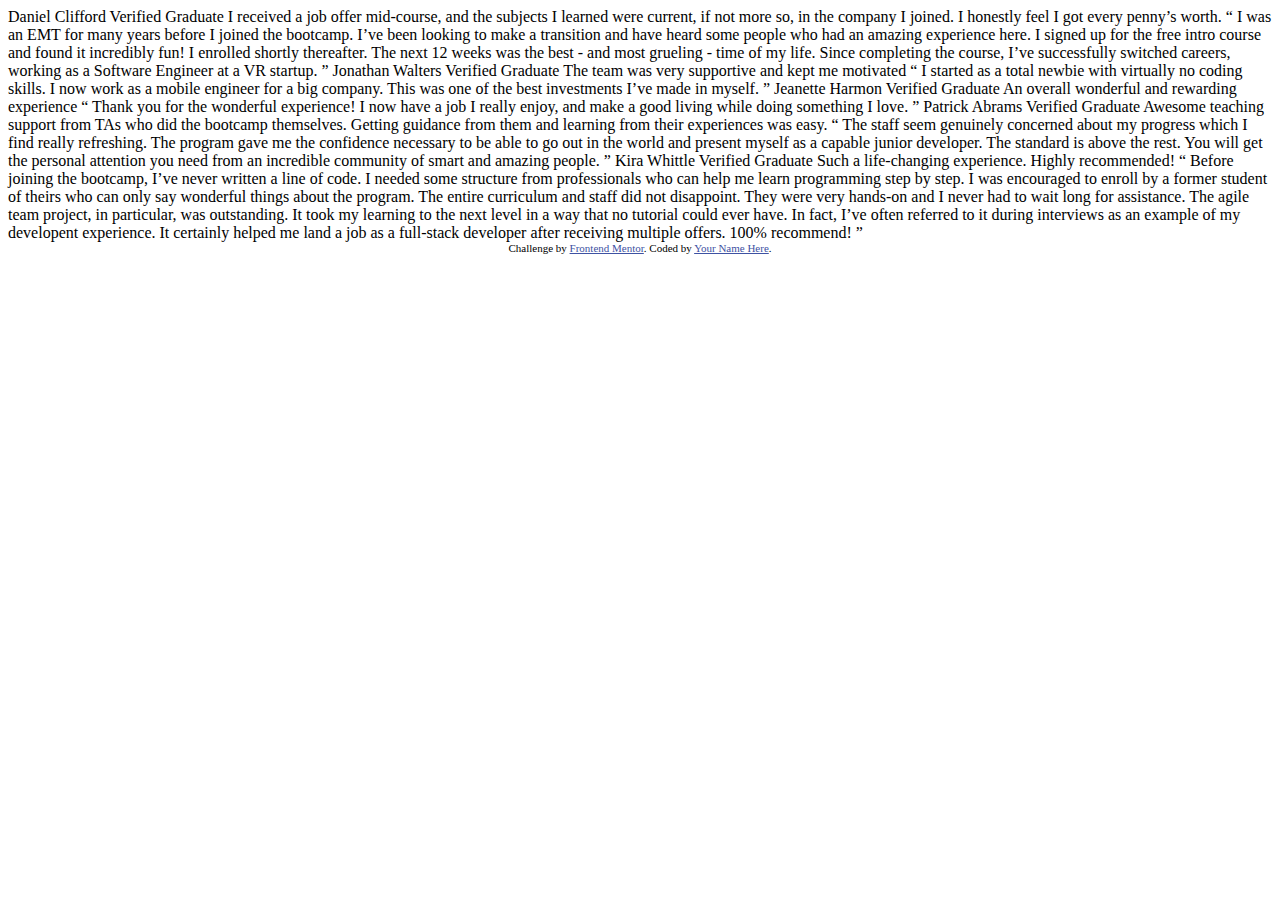
==== index.html @ b3a2058c "Initial commit" ====
<!DOCTYPE html>
<html lang="en">
<head>
  <meta charset="UTF-8">
  <meta name="viewport" content="width=device-width, initial-scale=1.0"> <!-- displays site properly based on user's device -->

  <link rel="icon" type="image/png" sizes="32x32" href="./images/favicon-32x32.png">
  
  <title>Frontend Mentor | [Challenge Name Here]</title>

  <!-- Feel free to remove these styles or customise in your own stylesheet 👍 -->
  <style>
    .attribution { font-size: 11px; text-align: center; }
    .attribution a { color: hsl(228, 45%, 44%); }
  </style>
</head>
<body>
  Daniel Clifford
  Verified Graduate

  I received a job offer mid-course, and the subjects I learned were current, if not more so, 
  in the company I joined. I honestly feel I got every penny’s worth.

  “ I was an EMT for many years before I joined the bootcamp. I’ve been looking to make a 
  transition and have heard some people who had an amazing experience here. I signed up 
  for the free intro course and found it incredibly fun! I enrolled shortly thereafter. 
  The next 12 weeks was the best - and most grueling - time of my life. Since completing 
  the course, I’ve successfully switched careers, working as a Software Engineer at a VR startup. ”

  Jonathan Walters
  Verified Graduate

  The team was very supportive and kept me motivated

  “ I started as a total newbie with virtually no coding skills. I now work as a mobile engineer 
  for a big company. This was one of the best investments I’ve made in myself. ”

  Jeanette Harmon
  Verified Graduate

  An overall wonderful and rewarding experience

  “ Thank you for the wonderful experience! I now have a job I really enjoy, and make a good living 
  while doing something I love. ”

  Patrick Abrams
  Verified Graduate

  Awesome teaching support from TAs who did the bootcamp themselves. Getting guidance from them and 
  learning from their experiences was easy.

  “ The staff seem genuinely concerned about my progress which I find really refreshing. The program 
  gave me the confidence necessary to be able to go out in the world and present myself as a capable 
  junior developer. The standard is above the rest. You will get the personal attention you need from 
  an incredible community of smart and amazing people. ”

  Kira Whittle
  Verified Graduate

  Such a life-changing experience. Highly recommended!

  “ Before joining the bootcamp, I’ve never written a line of code. I needed some structure from 
  professionals who can help me learn programming step by step. I was encouraged to enroll by a former 
  student of theirs who can only say wonderful things about the program. The entire curriculum and staff 
  did not disappoint. They were very hands-on and I never had to wait long for assistance. The agile team 
  project, in particular, was outstanding. It took my learning to the next level in a way that no tutorial 
  could ever have. In fact, I’ve often referred to it during interviews as an example of my developent 
  experience. It certainly helped me land a job as a full-stack developer after receiving multiple offers. 
  100% recommend! ”
  
  <div class="attribution">
    Challenge by <a href="https://www.frontendmentor.io?ref=challenge" target="_blank">Frontend Mentor</a>. 
    Coded by <a href="#">Your Name Here</a>.
  </div>
</body>
</html>
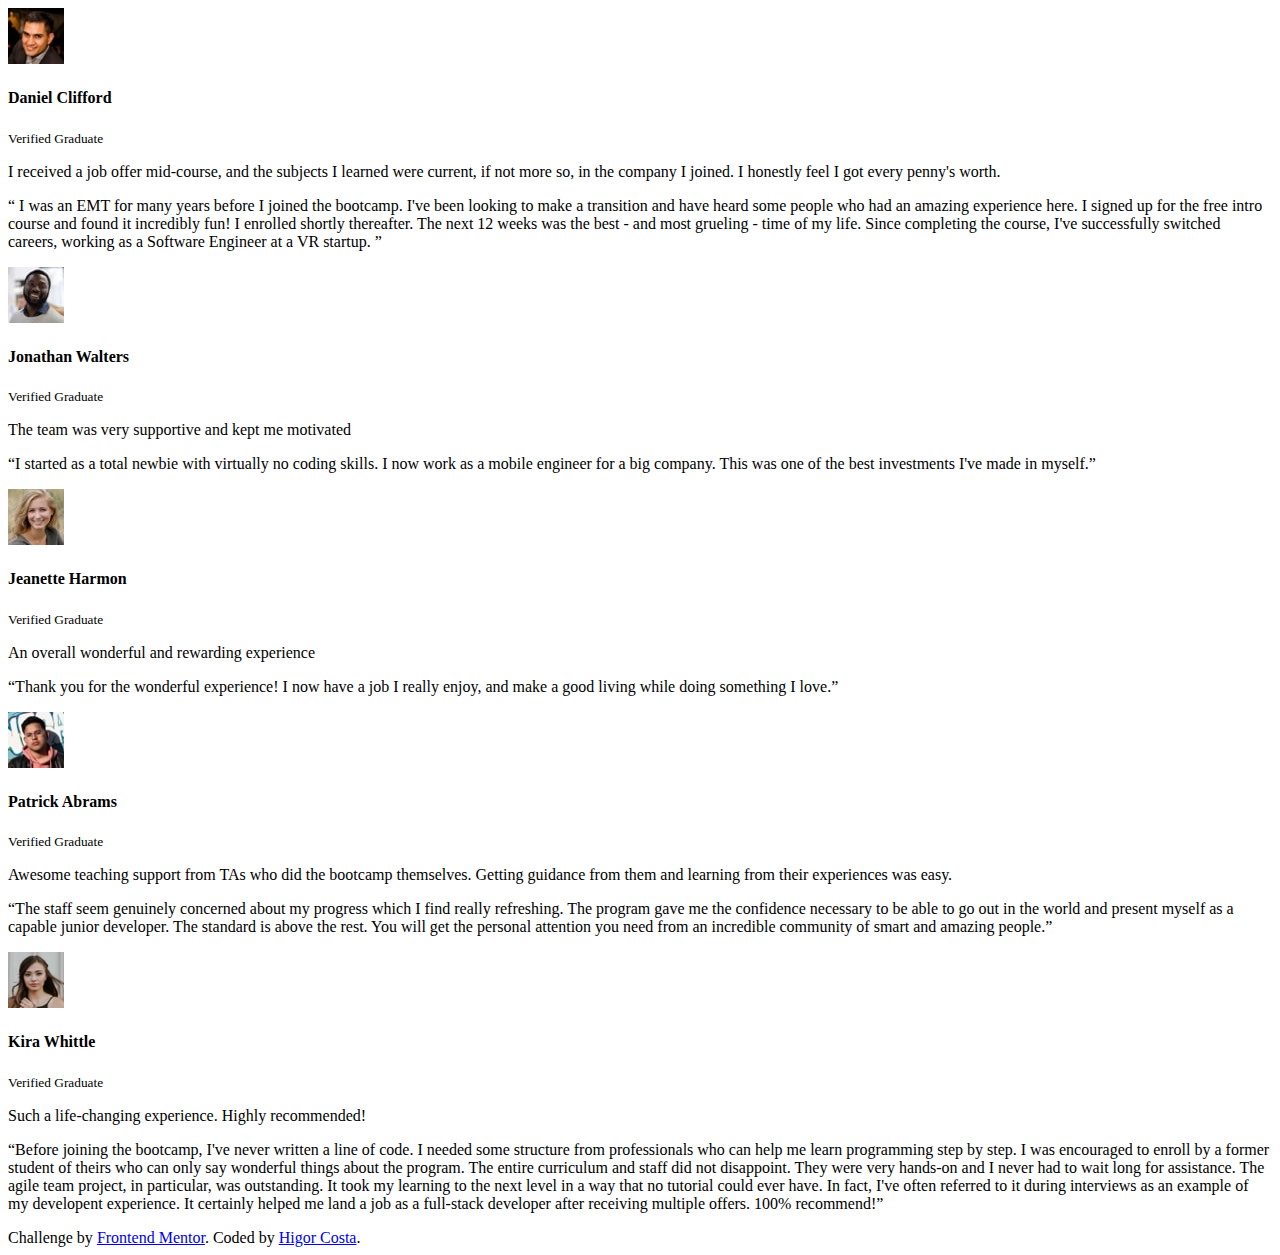
==== commit 1c84dee0: "update" ====
--- a/index.html
+++ b/index.html
@@ -1,76 +1,123 @@
 <!DOCTYPE html>
 <html lang="en">
 <head>
-  <meta charset="UTF-8">
-  <meta name="viewport" content="width=device-width, initial-scale=1.0"> <!-- displays site properly based on user's device -->
-
-  <link rel="icon" type="image/png" sizes="32x32" href="./images/favicon-32x32.png">
-  
-  <title>Frontend Mentor | [Challenge Name Here]</title>
-
-  <!-- Feel free to remove these styles or customise in your own stylesheet 👍 -->
-  <style>
-    .attribution { font-size: 11px; text-align: center; }
-    .attribution a { color: hsl(228, 45%, 44%); }
-  </style>
+    <meta charset="UTF-8">
+    <meta http-equiv="X-UA-Compatible" content="IE=edge">
+    <meta name="viewport" content="width=device-width, initial-scale=1.0">
+    <title>Grade de Depoimentos</title>
+    <link rel="stylesheet" href="style/style.css">
+    <link rel="icon" type="image/png" sizes="32x32" href="/images/favicon-32x32.png">
 </head>
 <body>
-  Daniel Clifford
-  Verified Graduate
+    <section>
+        <div class="card card_violeta card_medio">
+            <div class="card_perfil">
+                <img class="card_avatar" src="/images/image-daniel.jpg" alt="">
+                <div class="card_usuario">
+                    <h4 class="card_nome">Daniel Clifford</h4>
+                    <small class="card_status">Verified Graduate</small>
+                </div>
+            </div>
+            <p class="card_previa-comentario">
+                I received a job offer mid-course, and the subjects I learned were current, if not more so,
+                in the company I joined. I honestly feel I got every penny's worth.
+            </p>
+            <p class="card_comentario-principal">
+                “ I was an EMT for many years before I joined the bootcamp. I've been looking to make a
+                transition and have heard some people who had an amazing experience here. I signed up
+                for the free intro course and found it incredibly fun! I enrolled shortly thereafter.
+                The next 12 weeks was the best - and most grueling - time of my life. Since completing
+                the course, I've successfully switched careers, working as a Software Engineer at a VR startup. ”
+            </p>
+        </div>
 
-  I received a job offer mid-course, and the subjects I learned were current, if not more so, 
-  in the company I joined. I honestly feel I got every penny’s worth.
 
-  “ I was an EMT for many years before I joined the bootcamp. I’ve been looking to make a 
-  transition and have heard some people who had an amazing experience here. I signed up 
-  for the free intro course and found it incredibly fun! I enrolled shortly thereafter. 
-  The next 12 weeks was the best - and most grueling - time of my life. Since completing 
-  the course, I’ve successfully switched careers, working as a Software Engineer at a VR startup. ”
+        <div class=" card card_acinzentado card_pequeno">
+            <div class="card_perfil">
+                <img class="card_avatar" src="/images/image-jonathan.jpg" alt="">
+                <div class="card_usuario">
+                    <h4 class="card_nome">Jonathan Walters</h4>
+                    <small class="card_status">Verified Graduate</small>
+                </div>
+            </div>
+            <p class="card_previa-comentario">
+                The team was very supportive and kept me motivated
+            </p>
+            <p class="card_comentario-principal">
+                “I started as a total newbie with virtually no coding skills. I now work as a mobile engineer
+                for a big company. This was one of the best investments I've made in myself.”
+            </p>
+        </div>
 
-  Jonathan Walters
-  Verified Graduate
+        <div class="card card_branco-pequeno card_pequeno">
+            <div class="card_perfil">
+                <img class="card_avatar" src="/images/image-jeanette.jpg" alt="">
+                <div class="card_usuario">
+                    <h4 class="card_nome">Jeanette Harmon</h4>
+                    <small class="card_status">Verified Graduate</small>
+                </div>
+            </div>
+            <p class="card_previa-comentario">
+                An overall wonderful and rewarding experience
+            </p>
+            <p class="card_comentario-principal">
+                “Thank you for the wonderful experience! I now have a job I really enjoy, and make a good living
+                while doing something I love.”
+            </p>
+        </div>
 
-  The team was very supportive and kept me motivated
+        <div class="card card_azul-escuro card_medio">
+            <div class="card_perfil">
+                <img class="card_avatar" src="/images/image-patrick.jpg" alt="">
+                <div class="card_usuario">
+                    <h4 class="card_nome">Patrick Abrams</h4>
+                    <small class="card_status">Verified Graduate</small>
+                </div>
+            </div>
+            <p class="card_previa-comentario">
+                Awesome teaching support from TAs who did the bootcamp themselves. Getting guidance from them and
+                learning from their experiences was easy.
+            </p>
+            <p class="card_comentario-principal"> 
+                “The staff seem genuinely concerned about my progress which I find really refreshing. The program
+                gave me the confidence necessary to be able to go out in the world and present myself as a
+                capable
+                junior developer. The standard is above the rest. You will get the personal attention you need
+                from
+                an incredible community of smart and amazing people.”
+            </p>
+        </div>
 
-  “ I started as a total newbie with virtually no coding skills. I now work as a mobile engineer 
-  for a big company. This was one of the best investments I’ve made in myself. ”
+        <div class="card card_branco-grande card_grande">
+            <div class="card_perfil">
+                <img class="card_avatar" src="/images/image-kira.jpg" alt="">
+                <div class="card_usuario">
+                    <h4 class="card_nome"> Kira Whittle</h4>
+                    <small class="card_status">Verified Graduate</small>
+                </div>
+            </div>
+            <p class="card_previa-comentario"> 
+                Such a life-changing experience. Highly recommended!
+            </p>
+            <p class="card_comentario-principal">
+                “Before joining the bootcamp, I've never written a line of code. I needed some structure from
+                professionals who can help me learn programming step by step. I was encouraged to enroll by a
+                former student of theirs who can only say wonderful things about the program. The entire curriculum and staff 
+                did not disappoint. They were very hands-on and I never had to wait long for assistance. The agile team
+                project, in particular, was outstanding. It took my learning to the next level in a way that no
+                tutorial could ever have. In fact, I've often referred to it during interviews as an example of my
+                developent experience. It certainly helped me land a job as a full-stack developer after receiving multiple
+                offers. 100% recommend!”
+            </p>
+        </div>
+    </section>
 
-  Jeanette Harmon
-  Verified Graduate
+    <footer class="rodape">
+        <div class="attribution">
+            Challenge by <a href="https://www.frontendmentor.io?ref=challenge" target="_blank">Frontend Mentor</a>.
+            Coded by <a href="https://github.com/higor-costa" target="_blank">Higor Costa</a>.
+        </div>
+    </footer>
+</body>
 
-  An overall wonderful and rewarding experience
-
-  “ Thank you for the wonderful experience! I now have a job I really enjoy, and make a good living 
-  while doing something I love. ”
-
-  Patrick Abrams
-  Verified Graduate
-
-  Awesome teaching support from TAs who did the bootcamp themselves. Getting guidance from them and 
-  learning from their experiences was easy.
-
-  “ The staff seem genuinely concerned about my progress which I find really refreshing. The program 
-  gave me the confidence necessary to be able to go out in the world and present myself as a capable 
-  junior developer. The standard is above the rest. You will get the personal attention you need from 
-  an incredible community of smart and amazing people. ”
-
-  Kira Whittle
-  Verified Graduate
-
-  Such a life-changing experience. Highly recommended!
-
-  “ Before joining the bootcamp, I’ve never written a line of code. I needed some structure from 
-  professionals who can help me learn programming step by step. I was encouraged to enroll by a former 
-  student of theirs who can only say wonderful things about the program. The entire curriculum and staff 
-  did not disappoint. They were very hands-on and I never had to wait long for assistance. The agile team 
-  project, in particular, was outstanding. It took my learning to the next level in a way that no tutorial 
-  could ever have. In fact, I’ve often referred to it during interviews as an example of my developent 
-  experience. It certainly helped me land a job as a full-stack developer after receiving multiple offers. 
-  100% recommend! ”
-  
-  <div class="attribution">
-    Challenge by <a href="https://www.frontendmentor.io?ref=challenge" target="_blank">Frontend Mentor</a>. 
-    Coded by <a href="#">Your Name Here</a>.
-  </div>
-</body>
 </html>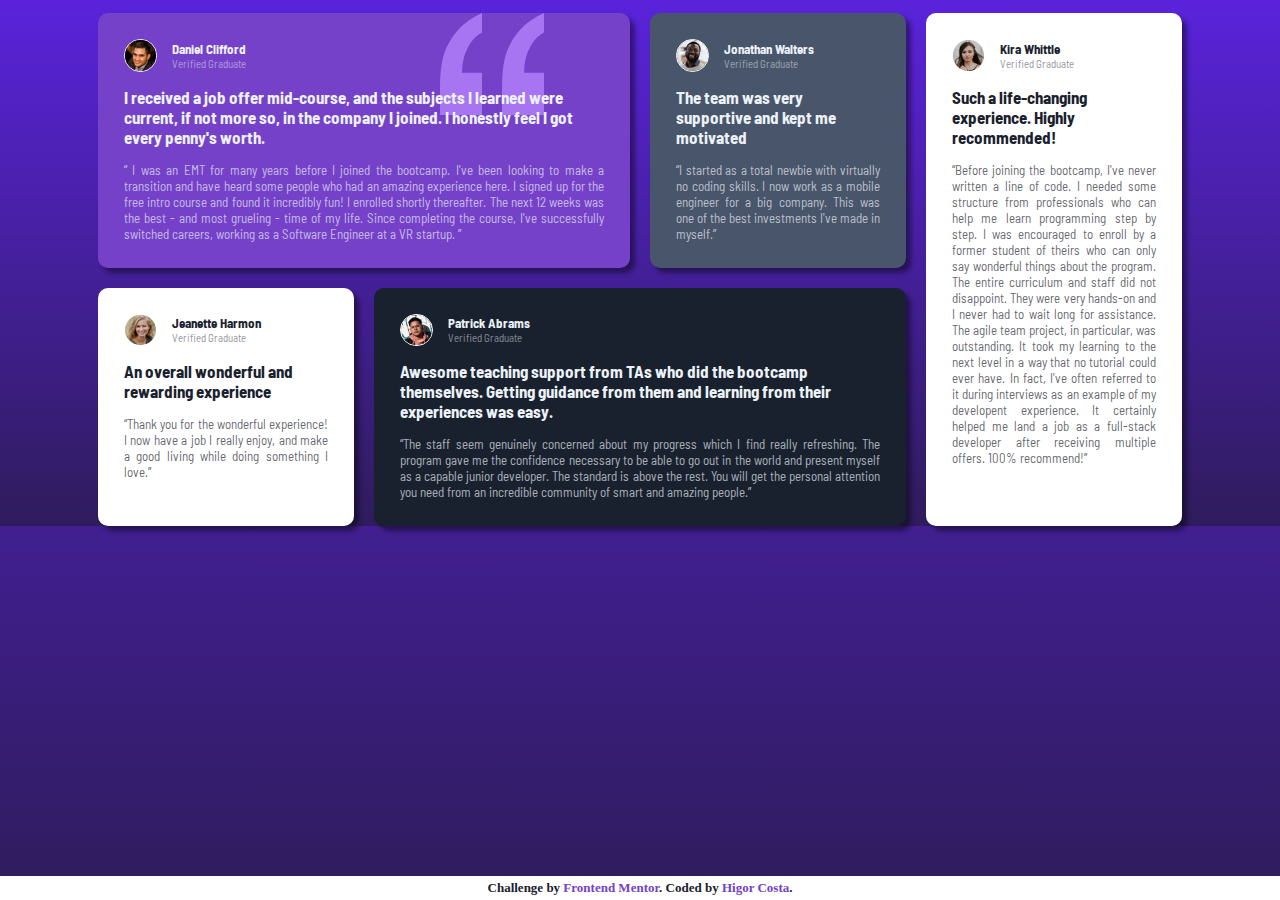
==== commit 5f00988b: "update" ====
--- a/index.html
+++ b/index.html
@@ -5,7 +5,7 @@
     <meta http-equiv="X-UA-Compatible" content="IE=edge">
     <meta name="viewport" content="width=device-width, initial-scale=1.0">
     <title>Grade de Depoimentos</title>
-    <link rel="stylesheet" href="style/style.css">
+    <link rel="stylesheet" href="style.css">
     <link rel="icon" type="image/png" sizes="32x32" href="/images/favicon-32x32.png">
 </head>
 <body>
--- a/style.css
+++ b/style.css
@@ -0,0 +1,229 @@
+@import url('https://fonts.googleapis.com/css2?family=Barlow+Semi+Condensed:wght@500;600&display=swap');
+
+* {
+    margin: 0;
+    padding: 0;
+    box-sizing: border-box;
+    text-decoration: none;
+}
+
+:root {
+    --cor-card1: hsl(263, 55%, 52%); 
+    --cor-card2: hsl(217, 19%, 35%); 
+    --cor-card3-card5: hsl(0, 0%, 100%); 
+    --cor-card4: hsl(219, 29%, 14%);
+
+    --font-principal: 'Barlow Semi Condensed', sans-serif;
+}
+
+body {
+    height: 100vh;
+    font-size: 13px;
+    display: flex;
+    flex-direction: column;
+    justify-content: space-between;
+    background-image: linear-gradient(to bottom, #5A23DB, #2F1C5C);
+}
+
+section {
+    max-width: 1440px;
+    padding: 1.5em 0 0;
+    background-image: linear-gradient(to bottom, #5A23DB, #2F1C5C);
+    display: grid;
+    justify-content: center;
+    grid-template-columns: repeat(4, 18%);
+    grid-gap: 20px;
+    grid-template-areas:
+    "card1 card2 card5"
+    "card3 card4 card5";
+
+}
+
+.card {
+    padding: 2em;
+    box-shadow: 5px 5px 5px rgba(0, 0, 0, 0.426);
+    border-radius: 10px;
+    font-family: 'Barlow Semi Condensed', sans-serif;
+} 
+.card_violeta {
+    background-color: var(--cor-card1);
+    grid-area: card1;
+    grid-column: 1 / span 2;
+    background-position-x: 80%;
+    background-image: url(/images/bg-pattern-quotation.svg);
+    background-repeat: no-repeat;
+}
+
+.card_acinzentado {
+    background-color: var(--cor-card2);
+    grid-area: card2;
+    grid-column: 3 / span 1;
+}
+
+.card_branco-pequeno {
+    background-color: var(--cor-card3-card5);
+    grid-area: card3;
+}
+
+.card_azul-escuro {
+    background-color: var(--cor-card4);
+    grid-area: card4;
+    grid-column: 2 / span 2;
+}
+
+.card_branco-grande {
+    background-color: var(--cor-card3-card5);
+    grid-area: card5;
+    grid-column: 4 / span 1;
+}
+
+.card_perfil {
+    display: flex;
+    align-items: center;
+    margin-bottom: 15px;
+}
+
+.card_avatar {
+    width: 2.5em;
+    height: 2.5em;
+    border: 1px solid white;
+    border-radius: 50%;
+    margin-right: 15px;
+}
+
+.card_usuario {
+    display: flex;
+    flex-direction: column;
+}
+
+.card_medio .card_nome, 
+.card_acinzentado .card_nome {
+    color: hsl(210, 46%, 95%);
+}
+
+.card_medio .card_status, 
+.card_acinzentado .card_status {
+    color: hsl(210, 46%, 95%, 50%);
+}
+
+.card_branco-pequeno .card_nome, 
+.card_branco-grande .card_nome {
+    color: var(--cor-card4);
+}
+
+.card_branco-pequeno .card_status, 
+.card_branco-grande .card_status {
+    color: hsl(219, 29%, 14%, 50%);
+}
+
+.card_medio .card_previa-comentario, 
+.card_acinzentado .card_previa-comentario {
+    color: hsl(210, 46%, 95%);
+}
+
+.card_branco-pequeno .card_previa-comentario, 
+.card_branco-grande .card_previa-comentario {
+    color:var(--cor-card4);
+}
+
+.card .card_previa-comentario {
+   margin-bottom: 15px;
+   font-weight: bold;
+   font-size: 1.3em;
+}
+
+.card_comentario-principal {
+    text-align: justify;
+}
+
+.card_medio .card_comentario-principal, 
+.card_acinzentado .card_comentario-principal {
+    color:hsl(210, 46%, 95%, 70%)
+}
+
+.card_branco-pequeno .card_comentario-principal, 
+.card_branco-grande .card_comentario-principal {
+    color:hsl(219, 29%, 14%, 70%);
+}
+
+.rodape {
+    background-color: white;
+    text-align: center;
+    padding: 4px 0;
+    font-weight: bold;
+    
+}
+
+.attribution {
+    color: var(--cor-card4);
+}
+
+a {
+    color: var(--cor-card1);
+    cursor: pointer;
+}
+
+a:hover {
+    text-decoration: underline;
+}
+
+@media only screen and (min-width: 1201px) and (max-width: 1330px) {
+    section {
+        grid-template-columns: repeat(4, 20%);
+        padding: 1em 0 0;
+    }
+}
+
+@media only screen and (min-width: 1080px) and (max-width: 1200px) {
+    section {
+        padding: 1em 0 0;
+        grid-template-columns: repeat(4, 22%);
+        grid-template-areas:
+        "card1 card1 card2 card5"
+        "card3 card4 card4 card5";
+    }
+}
+
+@media only screen and (min-width: 769px) and (max-width: 1079px) { 
+    body {
+        height: 100%;
+    }
+
+    section {
+        padding: 1.5em 0;
+        grid-template-columns: repeat(3, 28%);
+        grid-template-areas:
+        "card1 card1 card2"
+        "card3 card4 card4"
+        "card5 card5 card5";
+    }
+
+    .card_branco-grande {
+        grid-column: 1 / span 3;
+    }
+
+}
+
+@media only screen and (max-width: 768px) {
+    body {
+        height: 100%;
+    }
+
+    section {
+        display: flex;
+        justify-content: center;
+        align-items: center;
+        flex-direction: column;
+        padding: 2em 0;
+    }
+
+    .card {
+        width: 20rem;
+        margin: 0 0 10px 0;
+    }
+   
+    .card .card_comentario-principal {
+        font-size: 1em;
+    }
+    
+} 
